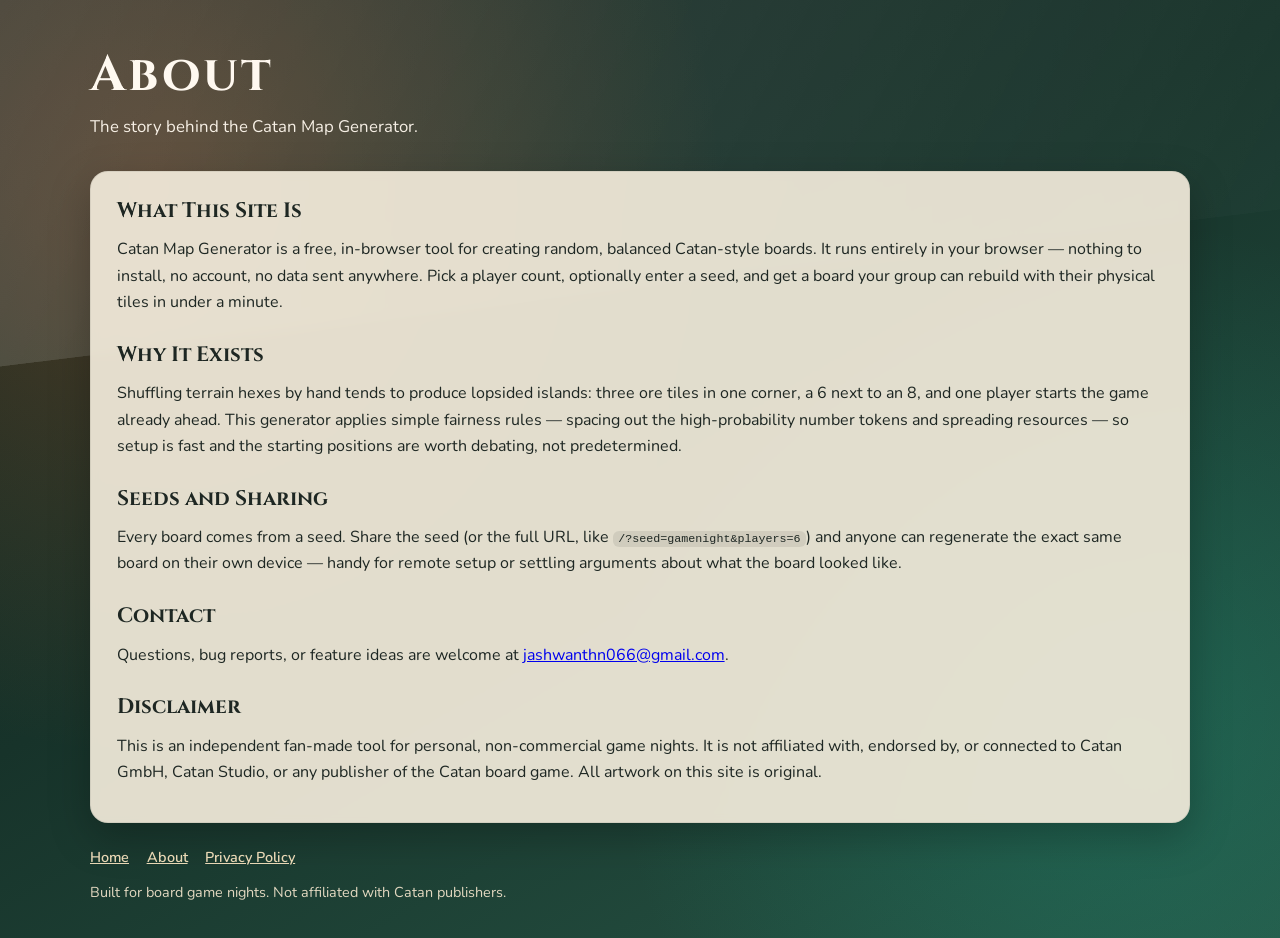
==== about.html @ 694a1c8f "Prepare site for AdSense review - Enable AdSense script with real publisher id on all pages - Add ad" ====
<!doctype html>
<html lang="en">
  <head>
    <meta charset="UTF-8" />
    <meta name="viewport" content="width=device-width, initial-scale=1.0" />
    <title>About — Catan Map Generator</title>
    <meta
      name="description"
      content="About the Catan Map Generator: a free in-browser tool for creating balanced random Catan-style boards."
    />
    <link rel="preconnect" href="https://fonts.googleapis.com" />
    <link rel="preconnect" href="https://fonts.gstatic.com" crossorigin />
    <link
      href="https://fonts.googleapis.com/css2?family=Cinzel:wght@500;700&family=Nunito:wght@400;600;800&display=swap"
      rel="stylesheet"
    />
    <link rel="stylesheet" href="styles.css?v=20260706d" />
    <script
      async
      src="https://pagead2.googlesyndication.com/pagead/js/adsbygoogle.js?client=ca-pub-7222025310513192"
      crossorigin="anonymous"
    ></script>
  </head>
  <body>
    <div class="aurora" aria-hidden="true"></div>

    <header class="site-header">
      <h1>About</h1>
      <p>The story behind the Catan Map Generator.</p>
    </header>

    <section class="content-wrap">
      <div class="panel content-panel">
        <h2>What This Site Is</h2>
        <p>
          Catan Map Generator is a free, in-browser tool for creating random, balanced
          Catan-style boards. It runs entirely in your browser &mdash; nothing to install,
          no account, no data sent anywhere. Pick a player count, optionally enter a seed,
          and get a board your group can rebuild with their physical tiles in under a minute.
        </p>

        <h2>Why It Exists</h2>
        <p>
          Shuffling terrain hexes by hand tends to produce lopsided islands: three ore tiles
          in one corner, a 6 next to an 8, and one player starts the game already ahead. This
          generator applies simple fairness rules &mdash; spacing out the high-probability
          number tokens and spreading resources &mdash; so setup is fast and the starting
          positions are worth debating, not predetermined.
        </p>

        <h2>Seeds and Sharing</h2>
        <p>
          Every board comes from a seed. Share the seed (or the full URL, like
          <code>/?seed=gamenight&amp;players=6</code>) and anyone can regenerate the exact same
          board on their own device &mdash; handy for remote setup or settling arguments about
          what the board looked like.
        </p>

        <h2>Contact</h2>
        <p>
          Questions, bug reports, or feature ideas are welcome at
          <a href="mailto:jashwanthn066@gmail.com">jashwanthn066@gmail.com</a>.
        </p>

        <h2>Disclaimer</h2>
        <p>
          This is an independent fan-made tool for personal, non-commercial game nights. It is
          not affiliated with, endorsed by, or connected to Catan GmbH, Catan Studio, or any
          publisher of the Catan board game. All artwork on this site is original.
        </p>
      </div>
    </section>

    <footer class="site-footer">
      <nav class="footer-nav">
        <a href="/">Home</a>
        <a href="/about">About</a>
        <a href="/privacy">Privacy Policy</a>
      </nav>
      <p>Built for board game nights. Not affiliated with Catan publishers.</p>
    </footer>
  </body>
</html>
---- styles.css ----
:root {
  --bg-deep: #10201b;
  --bg-mid: #17332a;
  --bg-light: #275646;
  --panel: rgba(244, 236, 220, 0.92);
  --ink: #1e2723;
  --accent: #e56b2f;
  --accent-2: #1a8f75;
  --shadow: 0 14px 40px rgba(0, 0, 0, 0.25);

  --wood: #3f6d34;
  --brick: #9c5a26;
  --sheep: #93bd52;
  --wheat: #d9a52f;
  --ore: #6d7080;
  --desert: #d6bf85;
}

* {
  box-sizing: border-box;
}

body {
  margin: 0;
  min-height: 100vh;
  font-family: "Nunito", sans-serif;
  color: var(--ink);
  background:
    radial-gradient(circle at 12% 20%, rgba(229, 107, 47, 0.28) 0, transparent 42%),
    radial-gradient(circle at 88% 78%, rgba(26, 143, 117, 0.35) 0, transparent 38%),
    linear-gradient(150deg, var(--bg-deep), var(--bg-mid) 45%, var(--bg-light));
  position: relative;
  overflow-x: hidden;
}

.aurora {
  position: fixed;
  inset: -10% -10% auto -10%;
  height: 42vh;
  background: linear-gradient(120deg, rgba(255, 255, 255, 0.16), rgba(255, 255, 255, 0));
  transform: skewY(-7deg);
  pointer-events: none;
}

.site-header,
.site-footer {
  width: min(1100px, calc(100% - 2rem));
  margin: 0 auto;
}

.site-header {
  padding: 2.6rem 0 1rem;
  color: #fff8ee;
}

.site-header h1 {
  margin: 0;
  font-family: "Cinzel", serif;
  letter-spacing: 0.05em;
  font-size: clamp(2rem, 5vw, 3.1rem);
}

.site-header p {
  margin-top: 0.45rem;
  font-size: 1.05rem;
  opacity: 0.95;
}

.layout {
  width: min(1100px, calc(100% - 2rem));
  margin: 0 auto;
  display: grid;
  gap: 1rem;
  grid-template-columns: 1fr;
  padding-bottom: 1.5rem;
}

.panel {
  background: var(--panel);
  border: 1px solid rgba(0, 0, 0, 0.07);
  border-radius: 18px;
  box-shadow: var(--shadow);
  padding: 1rem;
  backdrop-filter: blur(4px);
}

.panel h2 {
  margin: 0 0 0.85rem;
  font-family: "Cinzel", serif;
  font-size: 1.3rem;
}

.controls .control-row {
  display: grid;
  gap: 0.35rem;
  margin-bottom: 0.8rem;
}

.controls input[type="text"] {
  width: 100%;
  padding: 0.64rem 0.72rem;
  border-radius: 10px;
  border: 1px solid rgba(0, 0, 0, 0.2);
  font: inherit;
}

.controls input[type="number"],
.controls select {
  width: 100%;
  padding: 0.64rem 0.72rem;
  border-radius: 10px;
  border: 1px solid rgba(0, 0, 0, 0.2);
  font: inherit;
  background: #fff;
}

.check-row {
  display: flex;
  align-items: center;
  gap: 0.5rem;
}

.button-row {
  display: flex;
  gap: 0.55rem;
  margin: 0.9rem 0 1rem;
}

button {
  border: 0;
  border-radius: 10px;
  padding: 0.65rem 0.9rem;
  font: inherit;
  font-weight: 800;
  background: var(--accent);
  color: #fff;
  cursor: pointer;
  transition: transform 120ms ease, filter 120ms ease;
}

button:hover {
  transform: translateY(-1px);
  filter: brightness(1.04);
}

button.secondary {
  background: var(--accent-2);
}

.legend h3 {
  margin: 0 0 0.55rem;
  font-size: 1rem;
}

.legend ul {
  list-style: none;
  margin: 0;
  padding: 0;
  display: grid;
  grid-template-columns: repeat(2, minmax(0, 1fr));
  gap: 0.42rem;
}

.legend li {
  display: flex;
  align-items: center;
  gap: 0.42rem;
  font-size: 0.95rem;
}

.dot {
  width: 0.85rem;
  height: 0.85rem;
  border-radius: 50%;
}

.dot.wood { background: var(--wood); }
.dot.brick { background: var(--brick); }
.dot.sheep { background: var(--sheep); }
.dot.wheat { background: var(--wheat); }
.dot.ore { background: var(--ore); }
.dot.desert { background: var(--desert); border: 1px solid rgba(0, 0, 0, 0.2); }

.board-shell {
  display: flex;
  justify-content: center;
  margin-top: 0.3rem;
  padding: 0.9rem;
  border-radius: 14px;
  background:
    linear-gradient(180deg, #efb3a2 0%, #f2c9a4 46%, #f4e0ac 74%, #ecd9a0 100%);
  box-shadow: inset 0 0 30px rgba(122, 62, 40, 0.18);
}

.board {
  width: 100%;
  max-width: 680px;
}

.board svg {
  display: block;
  width: 100%;
  height: auto;
  animation: settle 420ms ease both;
  filter: drop-shadow(0 6px 14px rgba(60, 32, 12, 0.25));
}

.meta {
  margin: 0.9rem 0 0;
  font-size: 0.92rem;
  color: #38433d;
  line-height: 1.4;
}

.content-wrap {
  width: min(1100px, calc(100% - 2rem));
  margin: 0 auto 1.5rem;
}

.content-panel {
  padding: 1.4rem 1.6rem;
  line-height: 1.65;
}

.content-panel h2 {
  margin: 1.4rem 0 0.5rem;
}

.content-panel h2:first-child {
  margin-top: 0;
}

.content-panel p,
.content-panel ol,
.content-panel ul {
  margin: 0 0 0.9rem;
}

.content-panel li {
  margin-bottom: 0.4rem;
}

.content-panel code {
  background: rgba(0, 0, 0, 0.08);
  border-radius: 6px;
  padding: 0.08rem 0.35rem;
  font-size: 0.9em;
}

.site-footer {
  color: #f8e9d0;
  padding: 0 0 1.4rem;
  font-size: 0.9rem;
  opacity: 0.9;
}

.footer-nav {
  display: flex;
  gap: 1.1rem;
  margin-bottom: 0.5rem;
}

.footer-nav a {
  color: #ffe9c4;
  font-weight: 600;
}

@keyframes settle {
  from {
    transform: translateY(6px) scale(0.97);
    opacity: 0;
  }
  to {
    transform: translateY(0) scale(1);
    opacity: 1;
  }
}

@media (min-width: 920px) {
  .layout {
    grid-template-columns: 340px 1fr;
    align-items: start;
  }
}

@media (max-width: 420px) {
  .board-shell {
    padding: 0.5rem;
  }
}
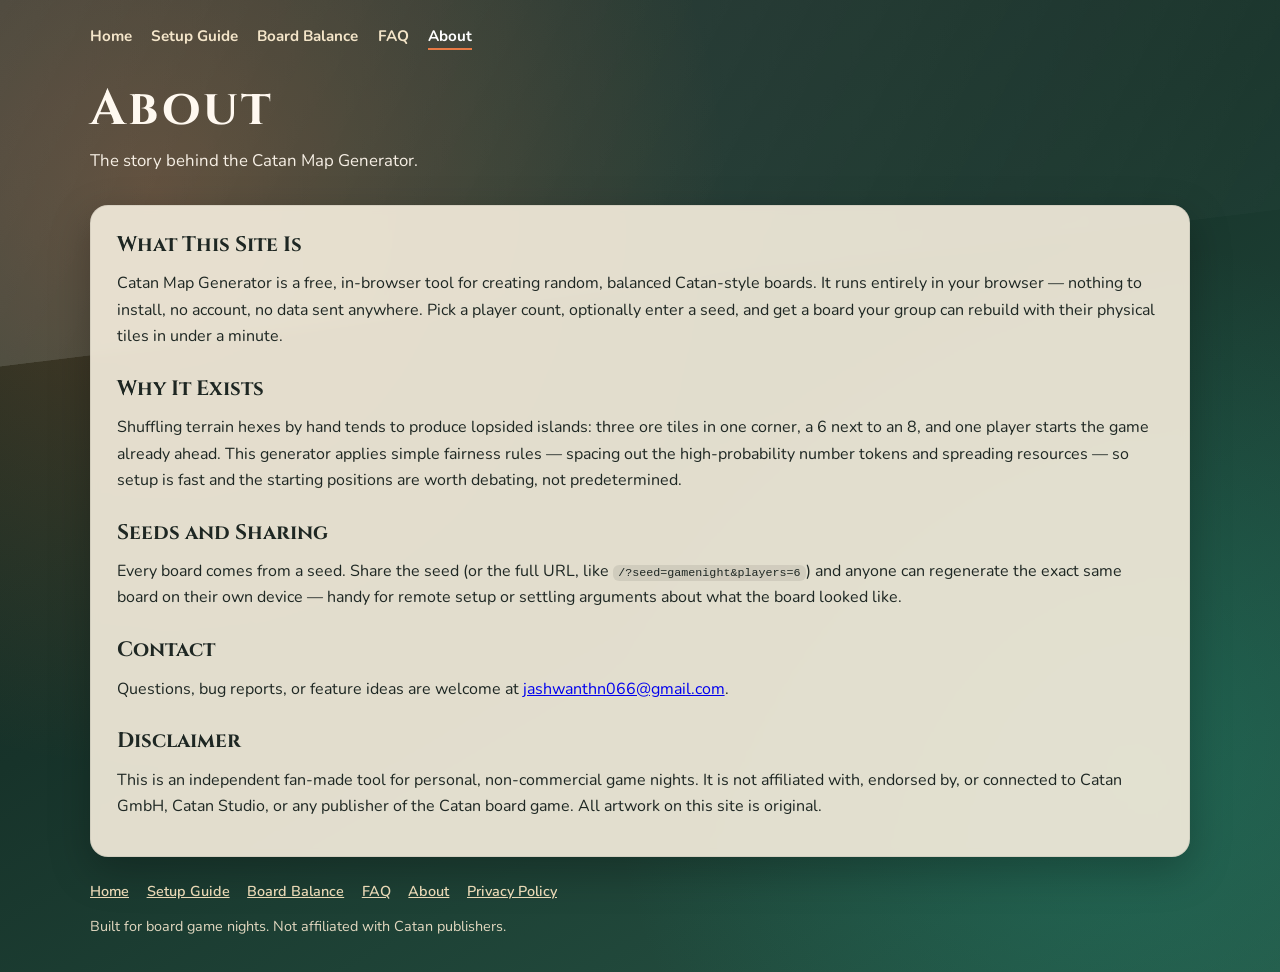
==== commit c025c8b9: "Add guide content, site navigation, and sitemap for AdSense re-review The review came back 'no publi" ====
--- a/about.html
+++ b/about.html
@@ -14,7 +14,7 @@
       href="https://fonts.googleapis.com/css2?family=Cinzel:wght@500;700&family=Nunito:wght@400;600;800&display=swap"
       rel="stylesheet"
     />
-    <link rel="stylesheet" href="styles.css?v=20260706d" />
+    <link rel="stylesheet" href="styles.css?v=20260706e" />
     <script
       async
       src="https://pagead2.googlesyndication.com/pagead/js/adsbygoogle.js?client=ca-pub-7222025310513192"
@@ -25,6 +25,13 @@
     <div class="aurora" aria-hidden="true"></div>
 
     <header class="site-header">
+      <nav class="site-nav" aria-label="Main">
+        <a href="/">Home</a>
+        <a href="/guide">Setup Guide</a>
+        <a href="/balance">Board Balance</a>
+        <a href="/faq">FAQ</a>
+        <a href="/about" aria-current="page">About</a>
+      </nav>
       <h1>About</h1>
       <p>The story behind the Catan Map Generator.</p>
     </header>
@@ -74,6 +81,9 @@
     <footer class="site-footer">
       <nav class="footer-nav">
         <a href="/">Home</a>
+        <a href="/guide">Setup Guide</a>
+        <a href="/balance">Board Balance</a>
+        <a href="/faq">FAQ</a>
         <a href="/about">About</a>
         <a href="/privacy">Privacy Policy</a>
       </nav>
--- a/styles.css
+++ b/styles.css
@@ -49,8 +49,33 @@
 }
 
 .site-header {
-  padding: 2.6rem 0 1rem;
+  padding: 1.6rem 0 1rem;
   color: #fff8ee;
+}
+
+.site-nav {
+  display: flex;
+  flex-wrap: wrap;
+  gap: 0.3rem 1.2rem;
+  margin-bottom: 1.6rem;
+  font-weight: 700;
+  font-size: 0.95rem;
+}
+
+.site-nav a {
+  color: #f3e2c2;
+  text-decoration: none;
+  border-bottom: 2px solid transparent;
+  padding-bottom: 0.15rem;
+}
+
+.site-nav a:hover {
+  color: #ffffff;
+}
+
+.site-nav a[aria-current="page"] {
+  color: #ffffff;
+  border-bottom-color: var(--accent);
 }
 
 .site-header h1 {
